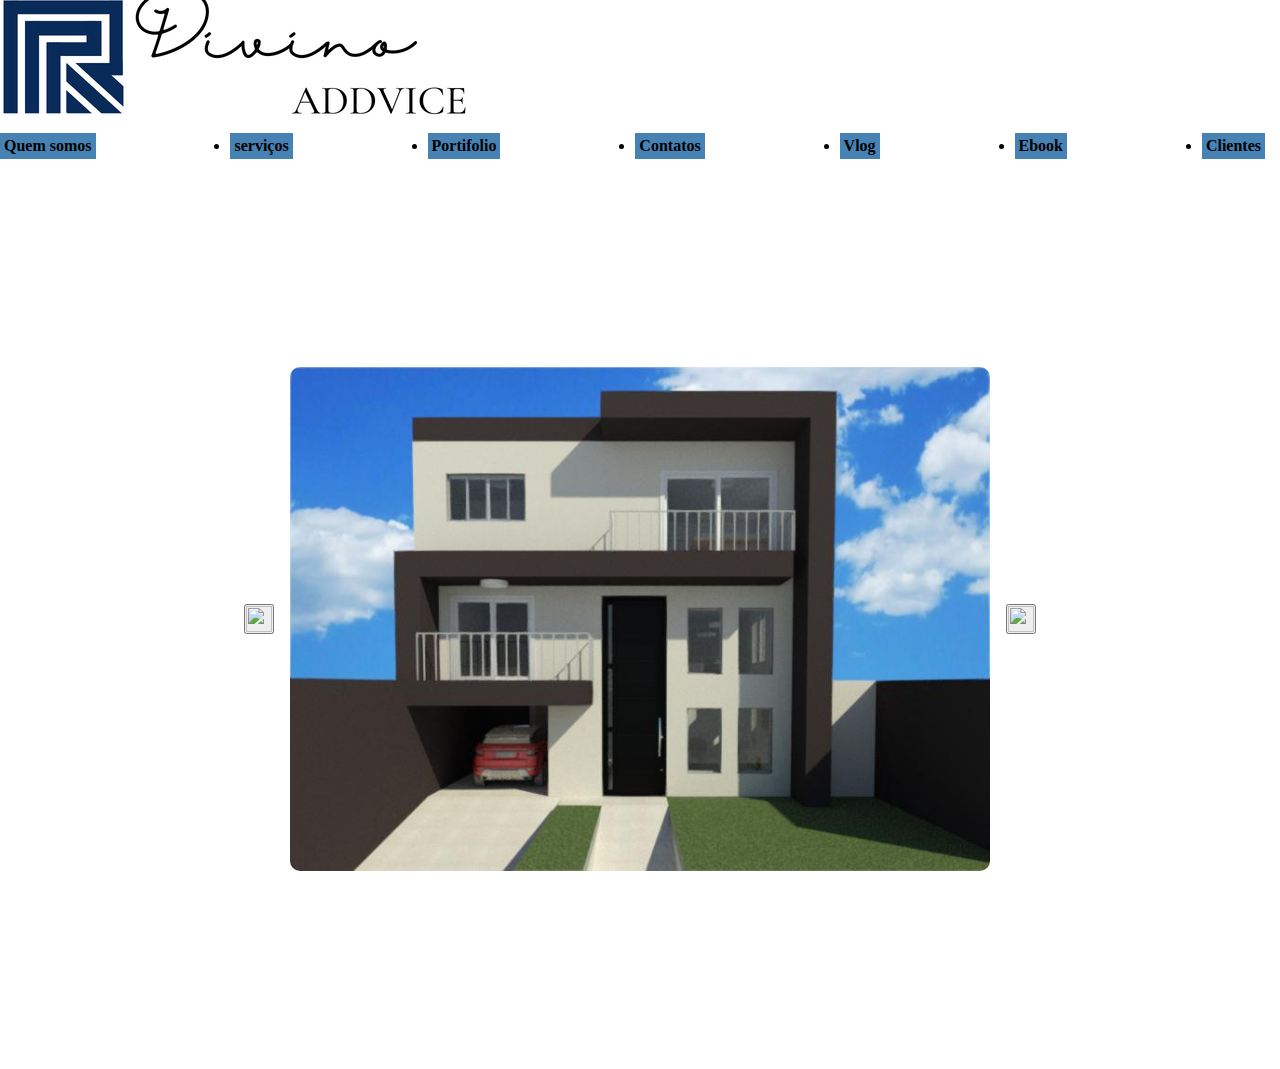
==== index.html @ 33551374 "Começando a fazer o slider na primeira tela do site" ====
<!DOCTYPE html>
<html lang="en">
<head>
    <meta charset="UTF-8">
    <meta name="viewport" content="width=, initial-scale=1.0">
    <title>Document</title>
</head>
<body>
    <header class="HEAD">
        <img src="SITE - DIVINO ADDVICE.png" alt="">
    

     
    </header>
    <div class="Back" >
        <ul class="menu">
            <li><strong>Quem somos</strong></li>
            <li><strong>serviços</strong></li>
            <li><strong>Portifolio</strong></li>
            <li><strong>Contatos</strong></li>
            <li><strong>Vlog</strong></li>
            <li><strong>Ebook</strong></li>
            <li><strong>Clientes</strong></li>
        </ul>
       <style>
        .back{
            background-color: aqua;
           
        }
        .HEAD{
            display: flex;
        }
      ul {
            display: flex;
        }
        
        .menu li {
            margin-bottom: 10px; /* Ajuste o valor para definir o espaço desejado */
            margin-right: auto;
            box-shadow: 0px 0px 25px(13, 13, 144);
            background-color: steelblue;
            padding: 4px;

        }
        .menu li:last-child {
            margin-right: 15px; /* Remove a margem do último item para evitar espaçamento extra */
        }
       </style>
    </div>
   <section>
    <div class="Container-slider">
        <button id="prev-button"><img class="img-button" src="https://cdn2.iconfinder.com/data/icons/general-ui-outlined/16/left-256.png" alt=""></button> 
        
        <div class="container-imagens">
            
            <img src="IMG1.jpeg" alt="" class="slider on">
            <img src="IMG2.jpeg" alt="" class="slider">
            <img src="" alt="" class="slider">
            <img src="" alt="" class="slider">
            
        </div>
        <button id="next-button"><img class="img-button" src="https://cdn2.iconfinder.com/data/icons/general-ui-outlined/16/right-256.png" alt=""></button>
    </div>
   </section>
    <style>
        *{
            margin: 0;
            padding: 0;
            box-sizing: border-box;
        }
        .Container-slider{
            display: flex;
            width: 100%;
            min-height: 100vh;
            align-items: center;
            justify-content: center;
            gap: 1rem;

        }
        .container-imagens{
            position: relative;
            display: flex;
            align-items: center;
            justify-content: center;
            width: 700px;
        }
        .slider{
            opacity: 0;
            transition: opacity .2s;
            position: absolute;
            width: 100%;
            border-radius: 10px;
          
        }
        .on{
            opacity: 1;
        }
        .img-button{
            width: 30px;
            height: 30px;
            border: none;
            background: transparent;
        }
        #prev-button, #next-button{
            width: 30px;
            height: 30px;
        }
        #prev-button img, #next-button img{
        width: 100%;
        height: 100%;
        }

    </style>

</body>
</html>
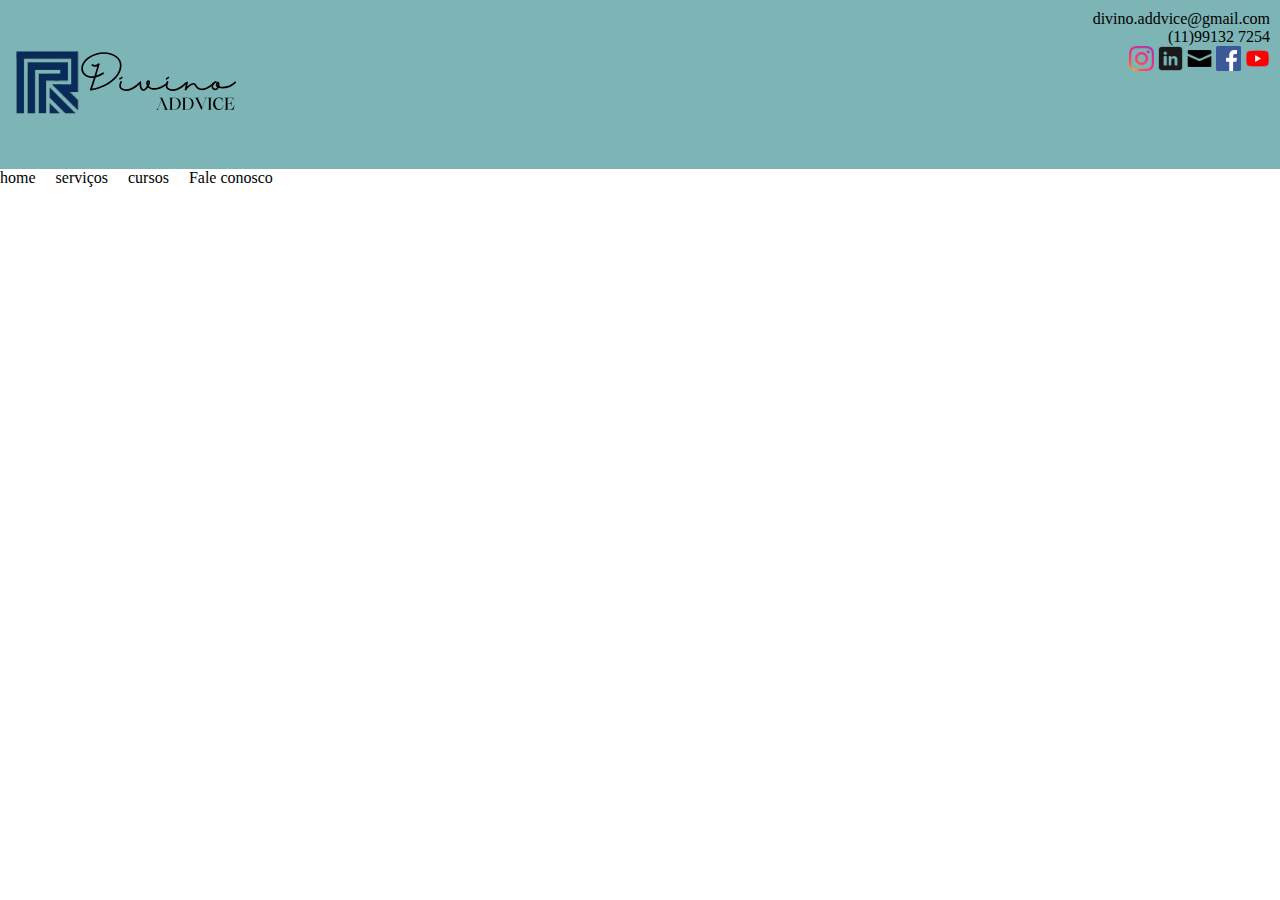
==== commit 19878006: "começando o menu principal" ====
--- a/index.html
+++ b/index.html
@@ -2,115 +2,92 @@
 <html lang="en">
 <head>
     <meta charset="UTF-8">
-    <meta name="viewport" content="width=, initial-scale=1.0">
-    <title>Document</title>
+    <meta name="viewport" content="width=device-width, initial-scale=1.0">
+    <title>Divino advicce</title>
+   
+    <style>
+        body {
+            margin: 0; /* Removendo margens padrão do body */
+        }
+
+        header {
+            display: flex;
+            justify-content: space-between;
+            padding: 10px;
+            background-color: #7db4b5; /* Corrigindo para a nova cor de fundo */
+        }
+
+        .logo {
+            flex-shrink: 0; /* Evita que o logo seja comprimido */
+            background-color: #7db4b5;
+        
+        }
+        .logo img{
+            height: 145px;
+            width: 250px;
+        }
+        
+
+        .meiosdecontato {
+            list-style-type: none;
+            margin: 0;
+            padding: 0;
+            text-align: right;
+        }
+
+        .icone img {
+            height: 25px;
+            width: 25px;
+        }
+      
+       
+        .menu {
+            display: flex;
+            list-style-type: none;
+            margin: 0;
+          
+            text-align: right;
+            
+        }
+
+        .menu li {
+            margin-right: 20px; /* Ajuste a margem conforme necessário */
+          
+        }
+    </style>
 </head>
 <body>
-    <header class="HEAD">
-        <img src="SITE - DIVINO ADDVICE.png" alt="">
+   <header>
     
+        <div class="logo">
+            <img src="Destaquem do Instagram .svg" alt="logo da empresa">
+        </div>
+        <ul class="meiosdecontato">
+            <li>divino.addvice@gmail.com</li>
+            <li>(11)99132 7254</li>
+            <div class="icone">
+                <img src="icone_insta.png" alt="ícone do Instagram">
+                <img src="icone_linkdin.png" alt="ícone do LinkedIn">
+                <img src="icone_email.png" alt="ícone do YouTube">
+                <img src="icone_face.png" alt="ícone do Facebook">
+                <img src="icone_youtube.png" alt="ícone do E-mail">
+            </div>
+        </ul>
+       
+   </header>
 
-     
-    </header>
-    <div class="Back" >
-        <ul class="menu">
-            <li><strong>Quem somos</strong></li>
-            <li><strong>serviços</strong></li>
-            <li><strong>Portifolio</strong></li>
-            <li><strong>Contatos</strong></li>
-            <li><strong>Vlog</strong></li>
-            <li><strong>Ebook</strong></li>
-            <li><strong>Clientes</strong></li>
-        </ul>
-       <style>
-        .back{
-            background-color: aqua;
-           
-        }
-        .HEAD{
-            display: flex;
-        }
-      ul {
-            display: flex;
-        }
-        
-        .menu li {
-            margin-bottom: 10px; /* Ajuste o valor para definir o espaço desejado */
-            margin-right: auto;
-            box-shadow: 0px 0px 25px(13, 13, 144);
-            background-color: steelblue;
-            padding: 4px;
+   <div class="menu">
 
-        }
-        .menu li:last-child {
-            margin-right: 15px; /* Remove a margem do último item para evitar espaçamento extra */
-        }
-       </style>
-    </div>
-   <section>
-    <div class="Container-slider">
-        <button id="prev-button"><img class="img-button" src="https://cdn2.iconfinder.com/data/icons/general-ui-outlined/16/left-256.png" alt=""></button> 
-        
-        <div class="container-imagens">
-            
-            <img src="IMG1.jpeg" alt="" class="slider on">
-            <img src="IMG2.jpeg" alt="" class="slider">
-            <img src="" alt="" class="slider">
-            <img src="" alt="" class="slider">
-            
-        </div>
-        <button id="next-button"><img class="img-button" src="https://cdn2.iconfinder.com/data/icons/general-ui-outlined/16/right-256.png" alt=""></button>
-    </div>
-   </section>
-    <style>
-        *{
-            margin: 0;
-            padding: 0;
-            box-sizing: border-box;
-        }
-        .Container-slider{
-            display: flex;
-            width: 100%;
-            min-height: 100vh;
-            align-items: center;
-            justify-content: center;
-            gap: 1rem;
+    <li>home</li>
+    <li>serviços</li>
+    <li>cursos</li>
+    <li>Fale conosco</li>
 
-        }
-        .container-imagens{
-            position: relative;
-            display: flex;
-            align-items: center;
-            justify-content: center;
-            width: 700px;
-        }
-        .slider{
-            opacity: 0;
-            transition: opacity .2s;
-            position: absolute;
-            width: 100%;
-            border-radius: 10px;
-          
-        }
-        .on{
-            opacity: 1;
-        }
-        .img-button{
-            width: 30px;
-            height: 30px;
-            border: none;
-            background: transparent;
-        }
-        #prev-button, #next-button{
-            width: 30px;
-            height: 30px;
-        }
-        #prev-button img, #next-button img{
-        width: 100%;
-        height: 100%;
-        }
 
-    </style>
+<p>
 
+</p>
+
+   </div>
 </body>
-</html>+</html>
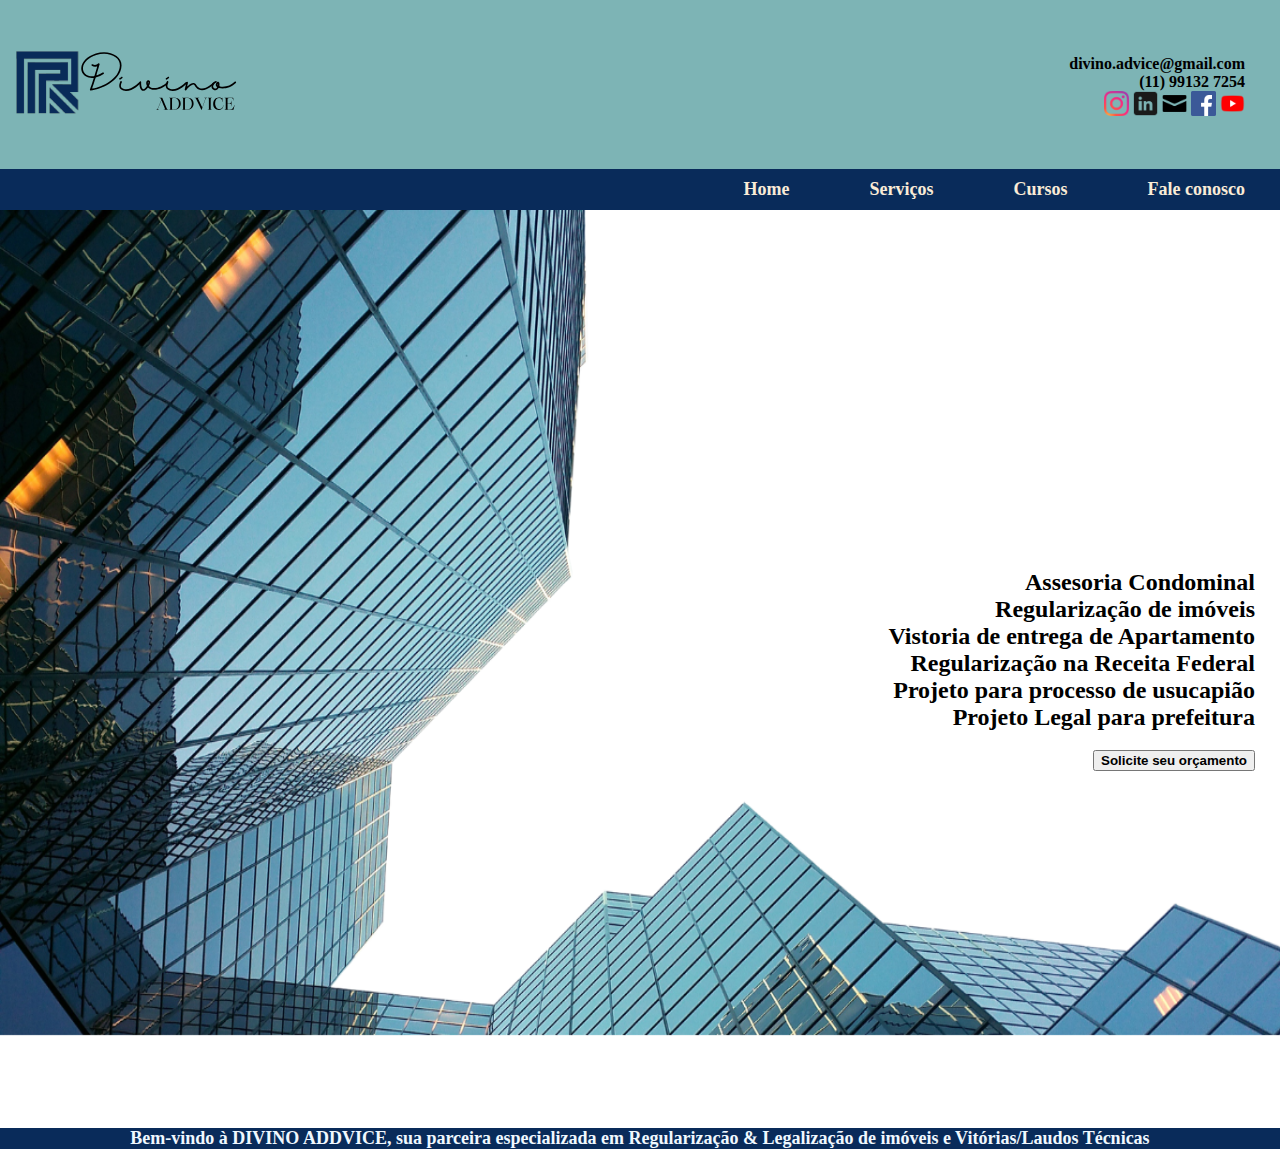
==== commit 250b12d7: "Começando os valores" ====
--- a/index.html
+++ b/index.html
@@ -1,6 +1,6 @@
 <!DOCTYPE html>
 <html lang="en">
-<head>
+
     <meta charset="UTF-8">
     <meta name="viewport" content="width=device-width, initial-scale=1.0">
     <title>Divino advicce</title>
@@ -18,76 +18,120 @@
         }
 
         .logo {
-            flex-shrink: 0; /* Evita que o logo seja comprimido */
+      /* Evita que o logo seja comprimido */
             background-color: #7db4b5;
-        
         }
         .logo img{
             height: 145px;
             width: 250px;
         }
-        
 
         .meiosdecontato {
             list-style-type: none;
             margin: 0;
             padding: 0;
             text-align: right;
+            margin-left: 10px;
+            margin-right: 25px;
+            margin-top: 45px;
         }
 
         .icone img {
             height: 25px;
             width: 25px;
         }
-      
-       
+
         .menu {
-            display: flex;
+            background-color: #092b5a;
+            width: 100%;
             list-style-type: none;
             margin: 0;
-          
+            padding: 0;
+            display: flex;
+            justify-content: right; /* Centraliza os itens horizontalmente */
+        }
+
+
+        .menu li {
+            margin-right: 35px;
+            margin-left: 45px; /* Ajuste a margem conforme necessário */
+            margin-top: 10px;
+            font-size: large;
+            color: antiquewhite;
+            margin-bottom: 10px;
+           
+        }
+        .central {
+            position: relative;
+            background-image: url("imagem_de_fundo.png");
+            background-size: cover;
+            background-repeat: no-repeat;
+            height: 300px; /* Ajuste a altura conforme necessário */
+            display: flex;
+            align-items: center;
+            justify-content: right;
+            color: #092b5a;
             text-align: right;
+            height: 100vh; /* Altura da tela inteira */
+            background-size: 100% 100%;
+            
             
         }
 
-        .menu li {
-            margin-right: 20px; /* Ajuste a margem conforme necessário */
-          
+        .texto-sobre-imagem {
+            margin-right: 25px;
+            color: black;
+            z-index: 1; /* Para garantir que o texto fique acima da imagem de fundo */
+            
+        }
+        .valores{
+            background-color: #092b5a;
+            color: aliceblue;
+            text-align: center;
+            font-size: large;
         }
     </style>
 </head>
+
 <body>
-   <header>
-    
-        <div class="logo">
-            <img src="Destaquem do Instagram .svg" alt="logo da empresa">
-        </div>
-        <ul class="meiosdecontato">
-            <li>divino.addvice@gmail.com</li>
-            <li>(11)99132 7254</li>
-            <div class="icone">
-                <img src="icone_insta.png" alt="ícone do Instagram">
-                <img src="icone_linkdin.png" alt="ícone do LinkedIn">
-                <img src="icone_email.png" alt="ícone do YouTube">
-                <img src="icone_face.png" alt="ícone do Facebook">
-                <img src="icone_youtube.png" alt="ícone do E-mail">
+    <section>
+        <header>
+            <div class="logo">
+                <img src="Destaquem do Instagram .svg" alt="logo da empresa">
             </div>
-        </ul>
-       
-   </header>
 
-   <div class="menu">
+            <ul class="meiosdecontato">
+                <li><strong>divino.advice@gmail.com</strong></li>
+                <li><strong>(11) 99132 7254</strong></li>
+                <div class="icone">
+                    <img src="icone_insta.png" alt="ícone do Instagram">
+                    <img src="icone_linkdin.png" alt="ícone do LinkedIn">
+                    <img src="icone_email.png" alt="ícone do YouTube">
+                    <img src="icone_face.png" alt="ícone do Facebook">
+                    <img src="icone_youtube.png" alt="ícone do E-mail">
+                </div>
+            </ul>
+        </header>
 
-    <li>home</li>
-    <li>serviços</li>
-    <li>cursos</li>
-    <li>Fale conosco</li>
+        <section class="classe-menu">
+            <div class="menu">
+               
+                    <li><strong>Home </strong></li>
+                    <li><strong>Serviços </strong></li>
+                    <li><strong>Cursos </strong></li>
+                    <li><strong>Fale conosco</strong></li>
+           
+            </div>
+            <div class="central">
+                <div class="texto-sobre-imagem">
+                    <h2>Assesoria Condominal <br> Regularização de imóveis <br> Vistoria de entrega de Apartamento <br> Regularização na Receita Federal <br> Projeto para processo de usucapião <br> Projeto Legal para prefeitura</h2>
+                   <button class="Botão"><strong>Solicite seu orçamento</strong></button>
+                </div>
+</section>
+<section class="valores">
+<p><strong>Bem-vindo à DIVINO ADDVICE, sua parceira especializada em Regularização  & Legalização de imóveis e Vitórias/Laudos Técnicas</strong></p>
 
-
-<p>
-
-</p>
-
-   </div>
+</section>
+</head>
 </body>
 </html>
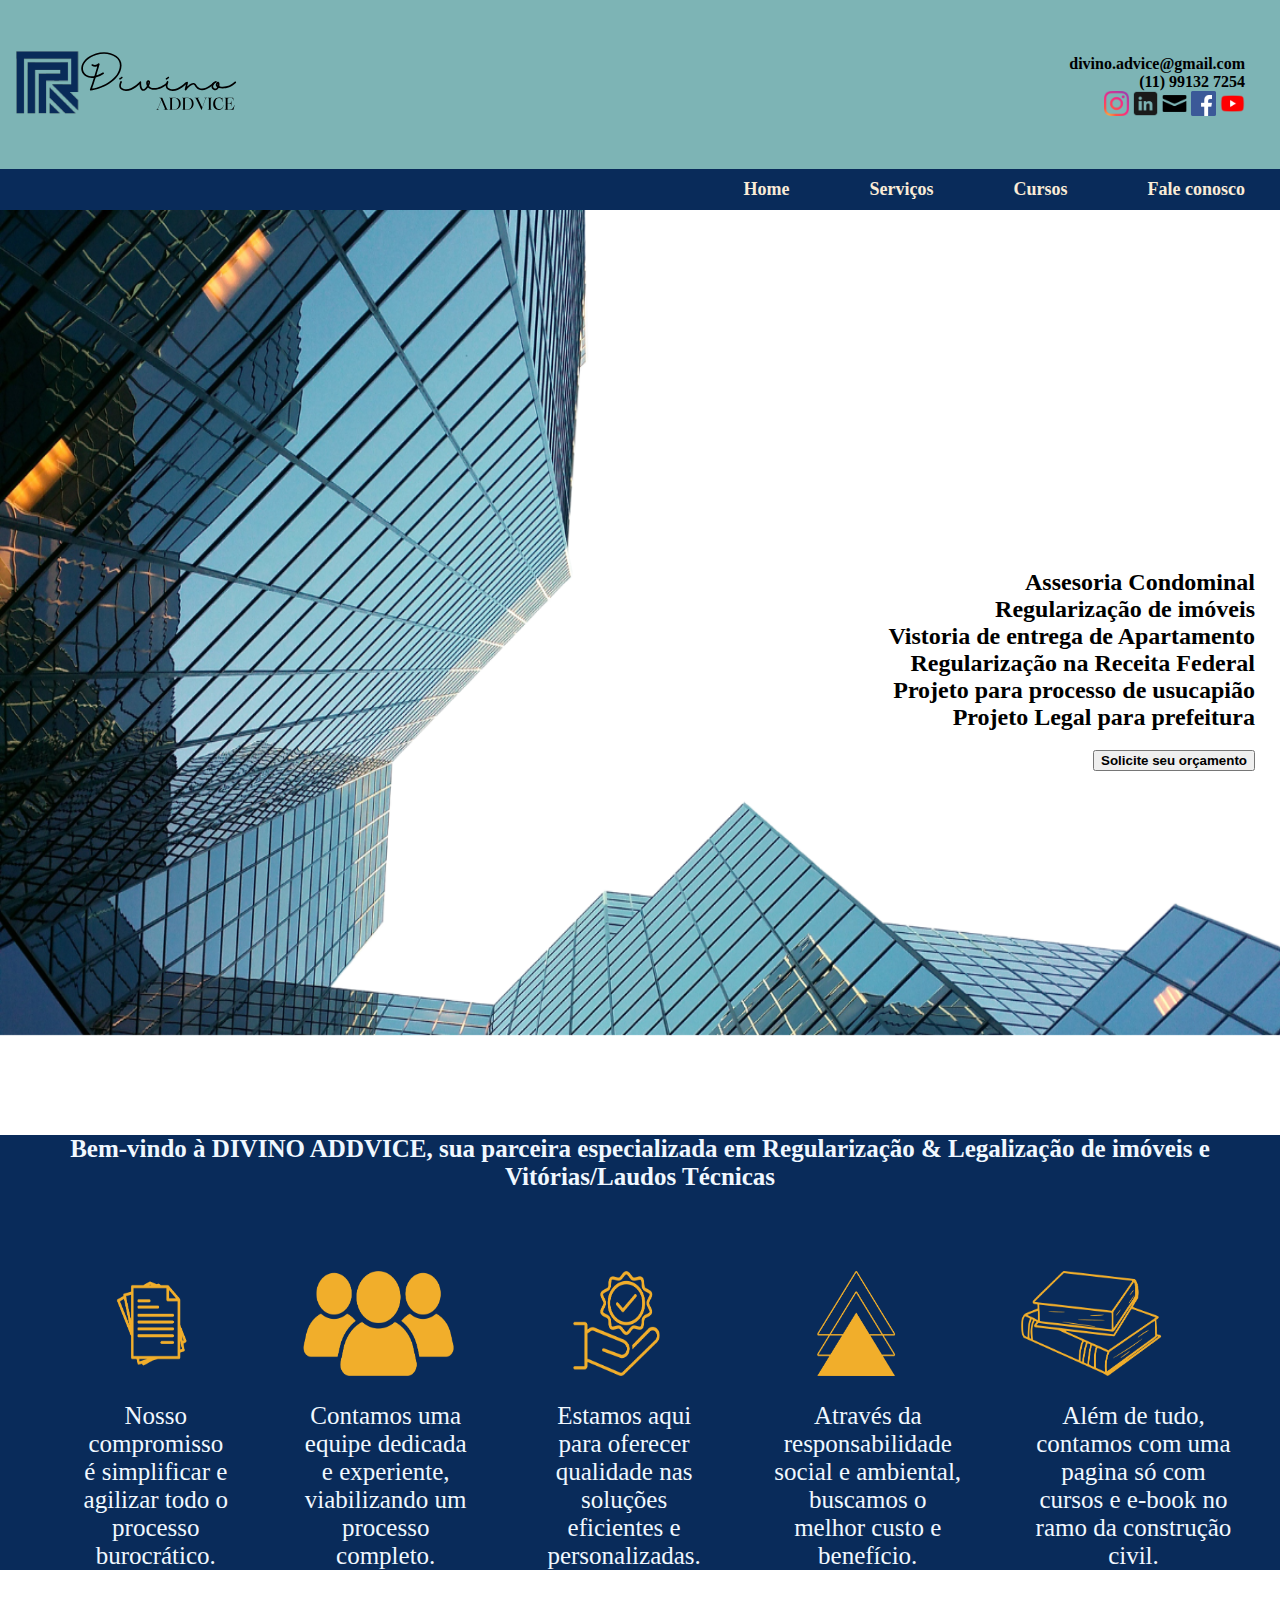
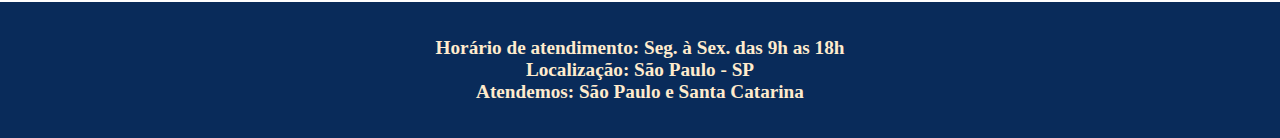
==== commit 2f5eb3d4: "finalizando a primeira pagina" ====
--- a/index.html
+++ b/index.html
@@ -74,7 +74,10 @@
             text-align: right;
             height: 100vh; /* Altura da tela inteira */
             background-size: 100% 100%;
-            
+            clip: rect(10px, 90px, 40px, 10px); /* top, right, bottom, left */
+
+          
+           
             
         }
 
@@ -89,6 +92,9 @@
             color: aliceblue;
             text-align: center;
             font-size: large;
+        }
+        .classe-menu{
+            background-color: #092b5a;
         }
     </style>
 </head>
@@ -129,9 +135,76 @@
                 </div>
 </section>
 <section class="valores">
-<p><strong>Bem-vindo à DIVINO ADDVICE, sua parceira especializada em Regularização  & Legalização de imóveis e Vitórias/Laudos Técnicas</strong></p>
-
+<p class="p"><strong>Bem-vindo à DIVINO ADDVICE, sua parceira especializada em Regularização  & Legalização de imóveis e Vitórias/Laudos Técnicas</strong></p>
+
+<ul class="menu_2">
+    <li><img src="Imagem_lirvors2.png" alt="imagem de livros">
+          <ul>Nosso compromisso é simplificar e agilizar todo o processo burocrático.</ul>
+    </li>
+    <li><img src="icone_pessoas.png" alt="imagem de livros">
+        <ul>Contamos uma equipe dedicada e experiente, viabilizando um processo completo.</ul>
+    </li>
+    <li><img src="icone_mao.png" alt="imagem de livros">
+        <ul>Estamos aqui para oferecer qualidade nas  soluções eficientes e personalizadas.</ul>
+
+    </li>
+    <li><img src="icone_tri.png" alt="imagem de livros">
+        <ul>Através da responsabilidade social e ambiental, buscamos o melhor custo e benefício.</ul>
+
+    </li>
+    <li><img src="icone_livros2.png" alt="imagem de livros">
+        <ul>Além de tudo, contamos com uma pagina só com cursos e e-book no ramo da construção civil.</ul>
+
+    </li>
+</ul>
 </section>
+    <style>
+        .menu_2{
+            display: flex;
+            list-style-type: none;
+            align-items: center;
+            font-size: 25px;
+            text-align: center;
+            margin-right: 15px;
+        }
+        .menu_2 img{
+            width: 150px;
+            height: 75px;
+            background-color: #092b5a;
+            padding: 20px;
+            transform: scale(1.4); /* Ajuste o valor conforme necessário para aumentar ou diminuir */
+
+            margin-bottom: 15px ;
+        }
+        .menu_2 ul{
+            margin-right: 25px;
+        }
+        .p{
+        font-size: 25px;
+       margin-bottom: 75px;
+       margin-top: 25px;
+        }
+        footer{
+            background-color: #092b5a;
+            text-align: center;
+            margin-top: 25px;
+            margin-bottom: 28px;
+            font-size: larger;
+            margin-bottom: 0;
+            color: blanchedalmond;
+            margin-top: 2rem;
+            padding: 1rem;
+        }
+    </style>
+
+
+<footer>
+<p><strong>Horário de atendimento: Seg. à Sex. das 9h as 18h <br>
+    Localização: São Paulo - SP <br>
+    Atendemos: São Paulo e Santa Catarina</strong></p>
+
+</footer>
+
 </head>
 </body>
 </html>
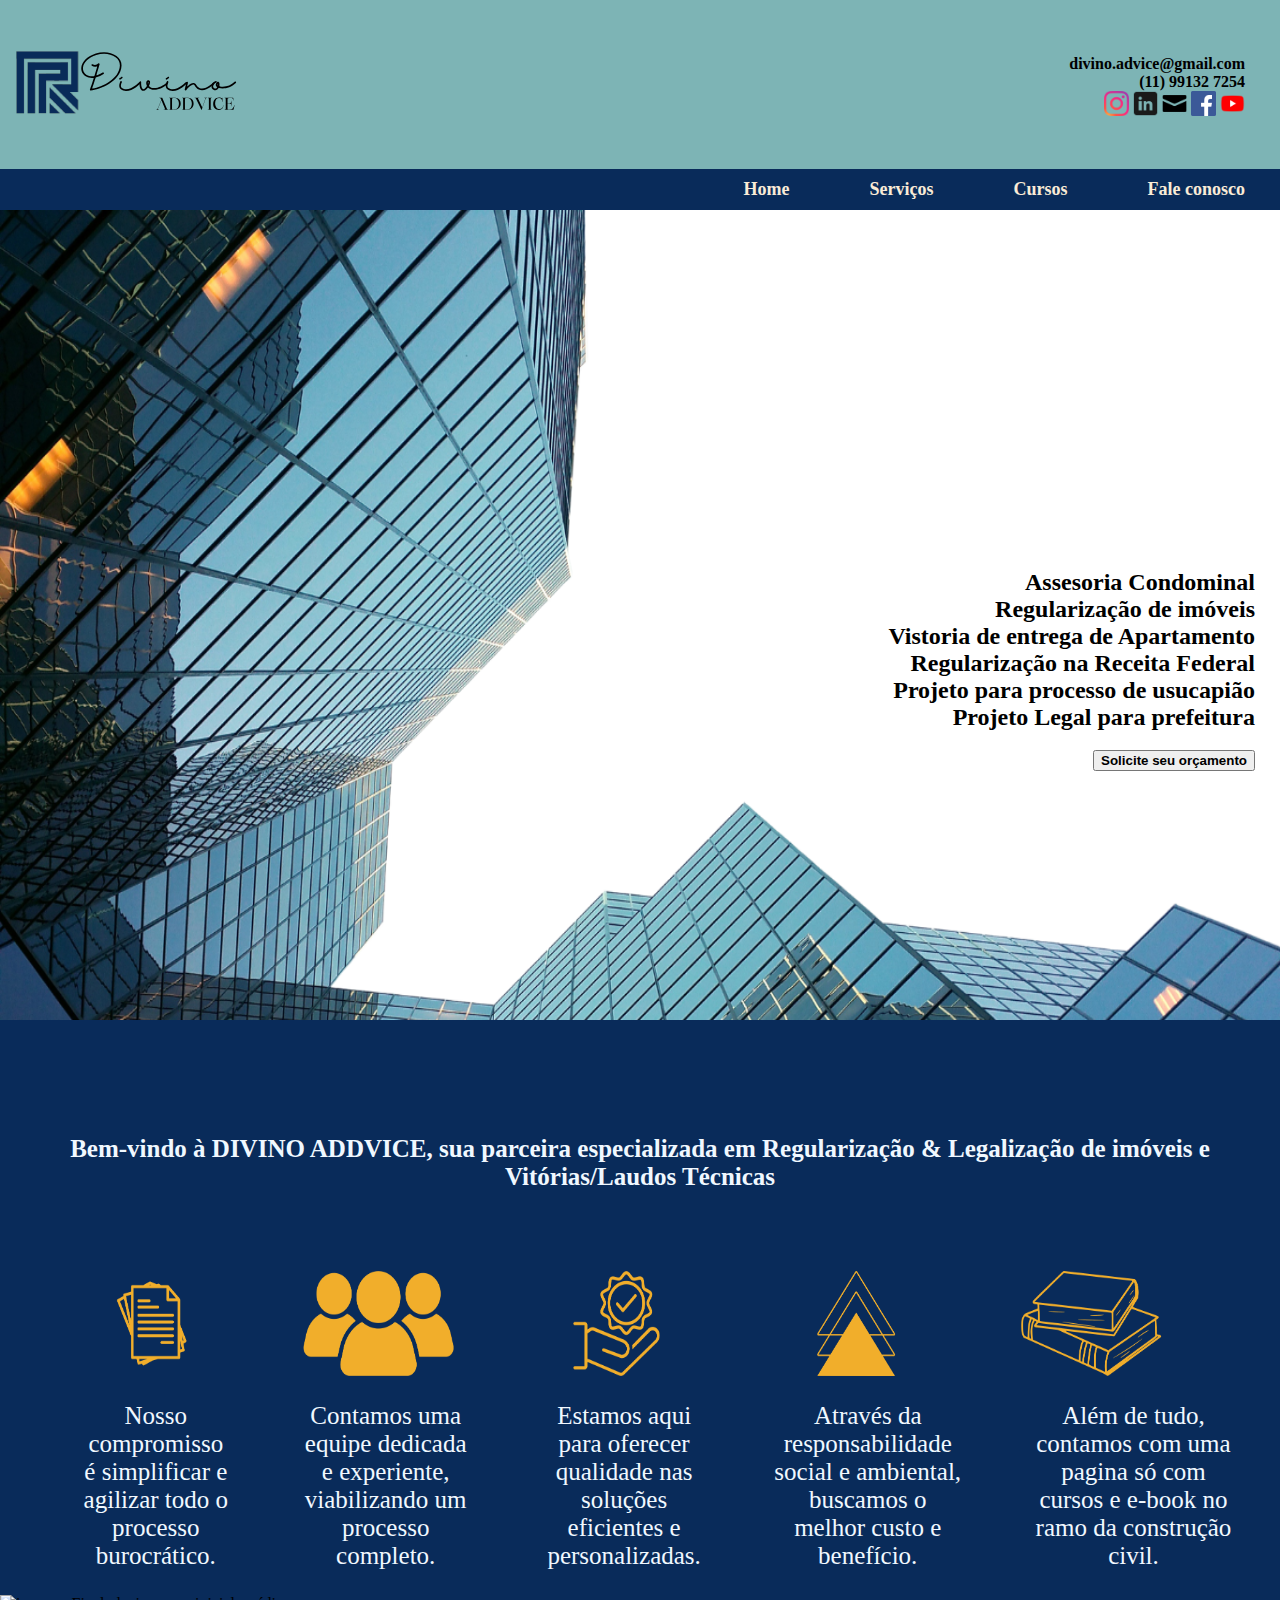
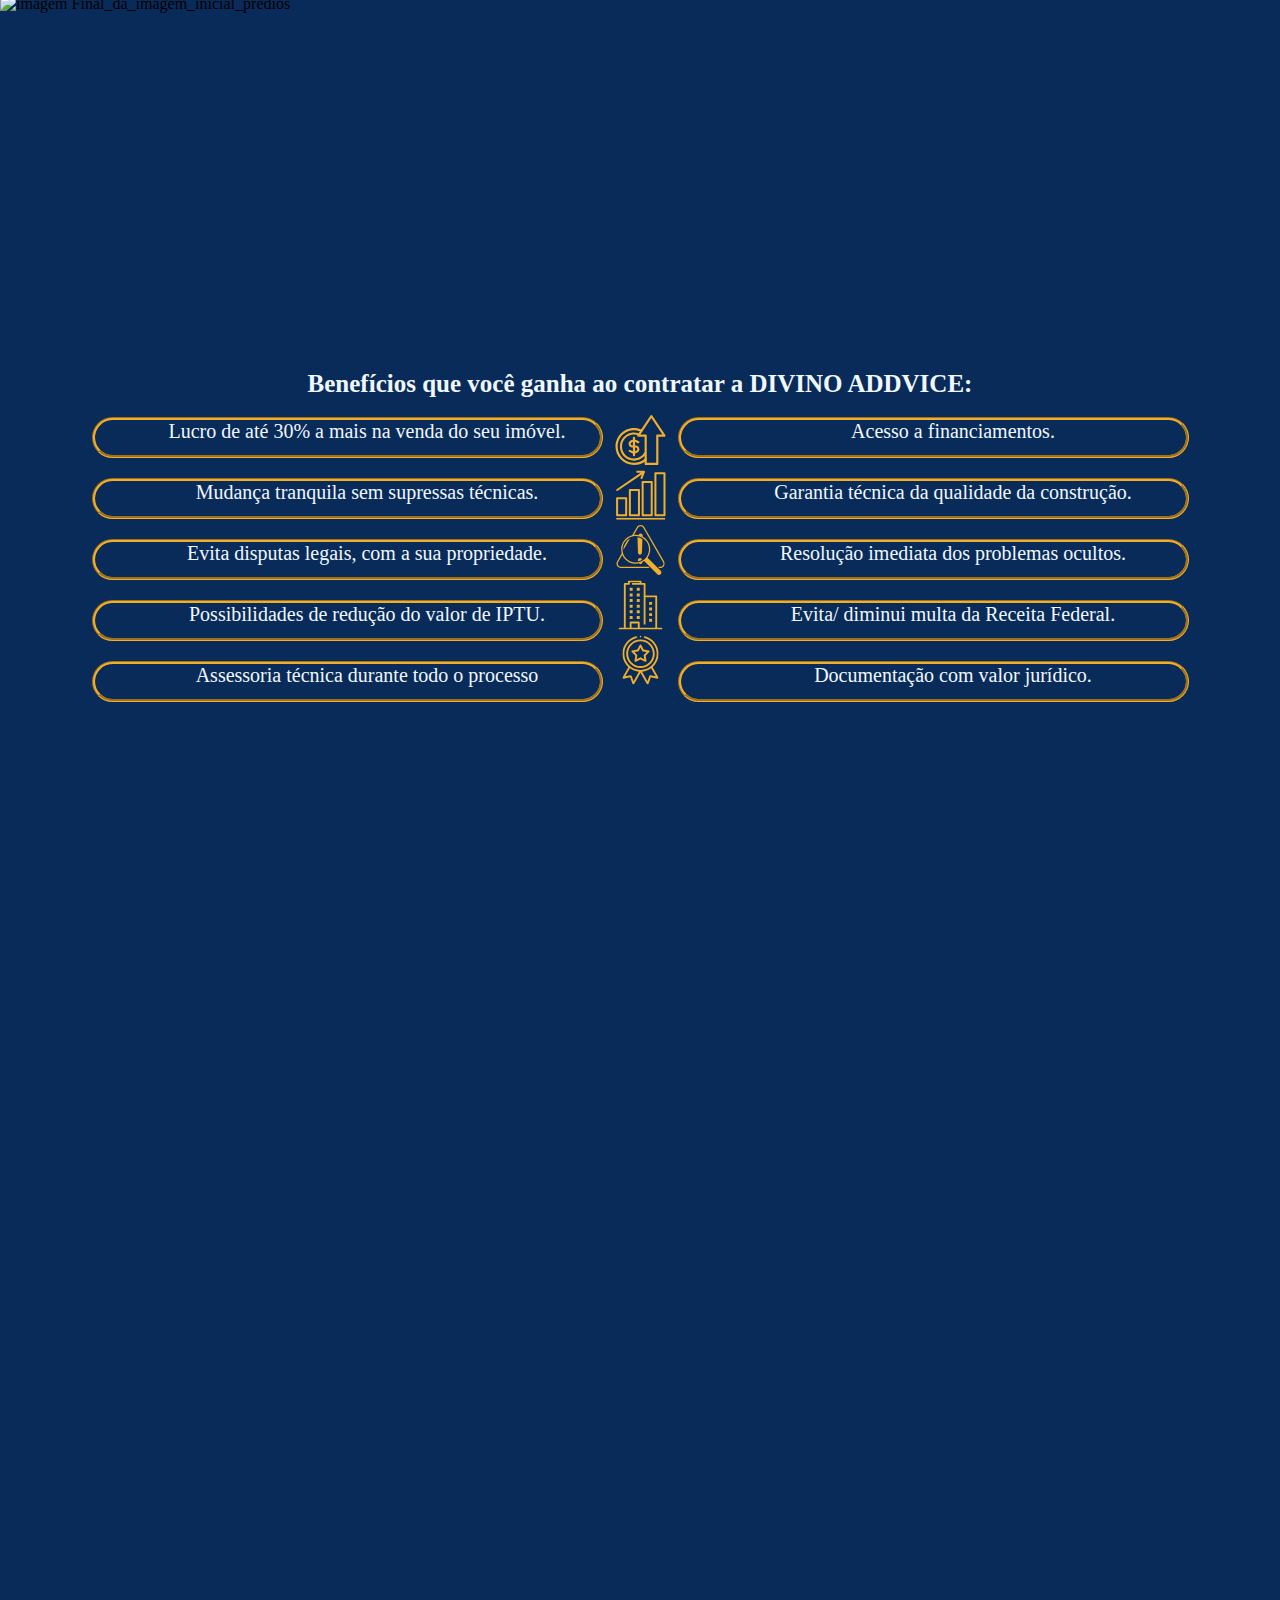
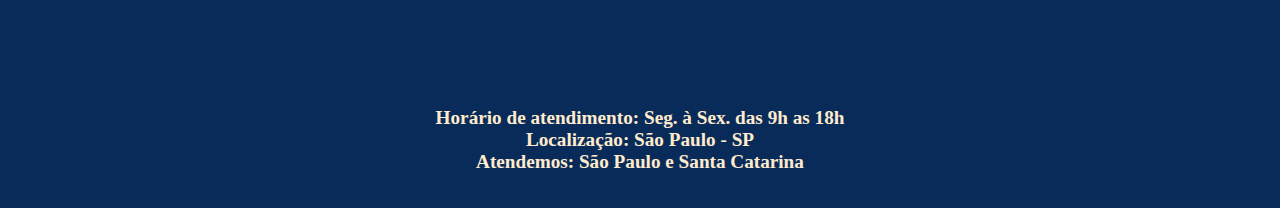
==== commit cc536444: "Finalizando a primeira pagina" ====
--- a/index.html
+++ b/index.html
@@ -8,7 +8,9 @@
     <style>
         body {
             margin: 0; /* Removendo margens padrão do body */
-        }
+            background-color: #092b5a;
+        }
+
 
         header {
             display: flex;
@@ -74,7 +76,10 @@
             text-align: right;
             height: 100vh; /* Altura da tela inteira */
             background-size: 100% 100%;
-            clip: rect(10px, 90px, 40px, 10px); /* top, right, bottom, left */
+             clip-path: polygon(0 0, 100% 0, 100% 90%, 0% 90%);
+            width: 100%;
+            
+            
 
           
            
@@ -195,8 +200,131 @@
             margin-top: 2rem;
             padding: 1rem;
         }
+        h1{
+            text-align: center;
+            font-size: 25px;
+            color: aliceblue;
+            margin-top: 75px;
+        }
+        .lista_de_servicos{
+            column-count: 3;
+            column-gap: 5px;
+            text-align: center;
+            column-width: 5px; /* Largura de cada coluna, ajuste conforme necessário */
+             column-gap:10px;
+             border-radius: 50px;
+             color: aliceblue;
+             border-width: 2px 5px 2px 2px;
+             font-size: 20px;
+            
+             list-style: none;
+             display: flex;
+             gap: 0px;
+             text-align: center;
+             
+         
+            
+        }
+        .lista_de_servicos {
+    column-count: 3;
+    column-gap: 5px;
+    text-align: center;
+    column-width: 5px;
+    column-gap: 10px;
+    border-radius: 50px;
+    color: aliceblue;
+    border-width: 2px 5px 2px 2px;
+    font-size: 20px;
+    list-style: none;
+    display: flex;
+    gap: 0px;
+    text-align: center;  
+    justify-content: center; /* Centraliza as divs horizontalmente */
+}
+
+.lista_de_servicos ul {
+    border-style: groove;
+    border-color:  #F1AE2B;
+    border-radius: 70px;
+    height: 35px;
+    width: 465px;
+    text-align: center;
+    margin-top: 2px;
+    padding: auto;
+    
+   
+}
+
+.lista_de_servicos img {
+    width: 75px;
+    height: 50px;
+}
+
+.imagem_final {
+    width: 100%;
+    display: block;
+    height: 300px;
+}
+.apresentacao{
+    background-image: url("Minha\ Imagem.svg");
+    position: relative;
+            
+            background-size: cover;
+            background-repeat: no-repeat;
+            height: 300px; /* Ajuste a altura conforme necessário */
+            display: flex;
+            align-items: center;
+            justify-content: right;
+            color: #092b5a;
+            text-align: right;
+            height: 100vh; /* Altura da tela inteira */
+            background-size: 100% 100%;
+             clip-path: polygon(0 0, 100% 0, 100% 90%, 0% 90%);
+            width: 100%;
+            
+}
+
+  
+        
     </style>
 
+  <section>  <img class="imagem_final" src="Final_da_imagem_inicial_prédios.svg" alt="imagem Final_da_imagem_inicial_prédios">
+  </section>
+    
+    <h1>Benefícios que você ganha ao contratar a DIVINO ADDVICE:</h1>
+
+
+    <section class="lista_de_servicos">
+
+              <div>
+                <ul>Lucro de até 30% a mais na venda do seu imóvel.</ul>
+                <ul>Mudança tranquila sem supressas técnicas.</ul>
+                <ul>Evita disputas legais, com a sua propriedade.</ul>
+                <ul>Possibilidades de redução do valor de IPTU.</ul>
+                <ul>Assessoria técnica durante todo o processo</ul>
+              </div>
+
+       <div>
+        <li><img src="Benefício_1.svg" alt=""></li>
+        <li><img src="Benefício_2.svg" alt=""></li>
+        <li><img src="Benefício_3.svg" alt=""></li>
+        <li><img src="Benefício_4.svg" alt=""></li>
+        <li><img src="Benefício_5.svg" alt=""></li>
+       
+       
+       </div>
+            <div>  
+                <ul>Acesso a financiamentos.</ul>
+                <ul>Garantia técnica da qualidade da construção.</ul>
+                <ul>Resolução imediata dos problemas ocultos.</ul>
+                <ul>Evita/ diminui multa da Receita Federal.</ul>
+                <ul>Documentação com valor jurídico.</ul>
+</div>
+</section>
+<br>
+<section class="apresentacao">
+
+</section>
 
 <footer>
 <p><strong>Horário de atendimento: Seg. à Sex. das 9h as 18h <br>
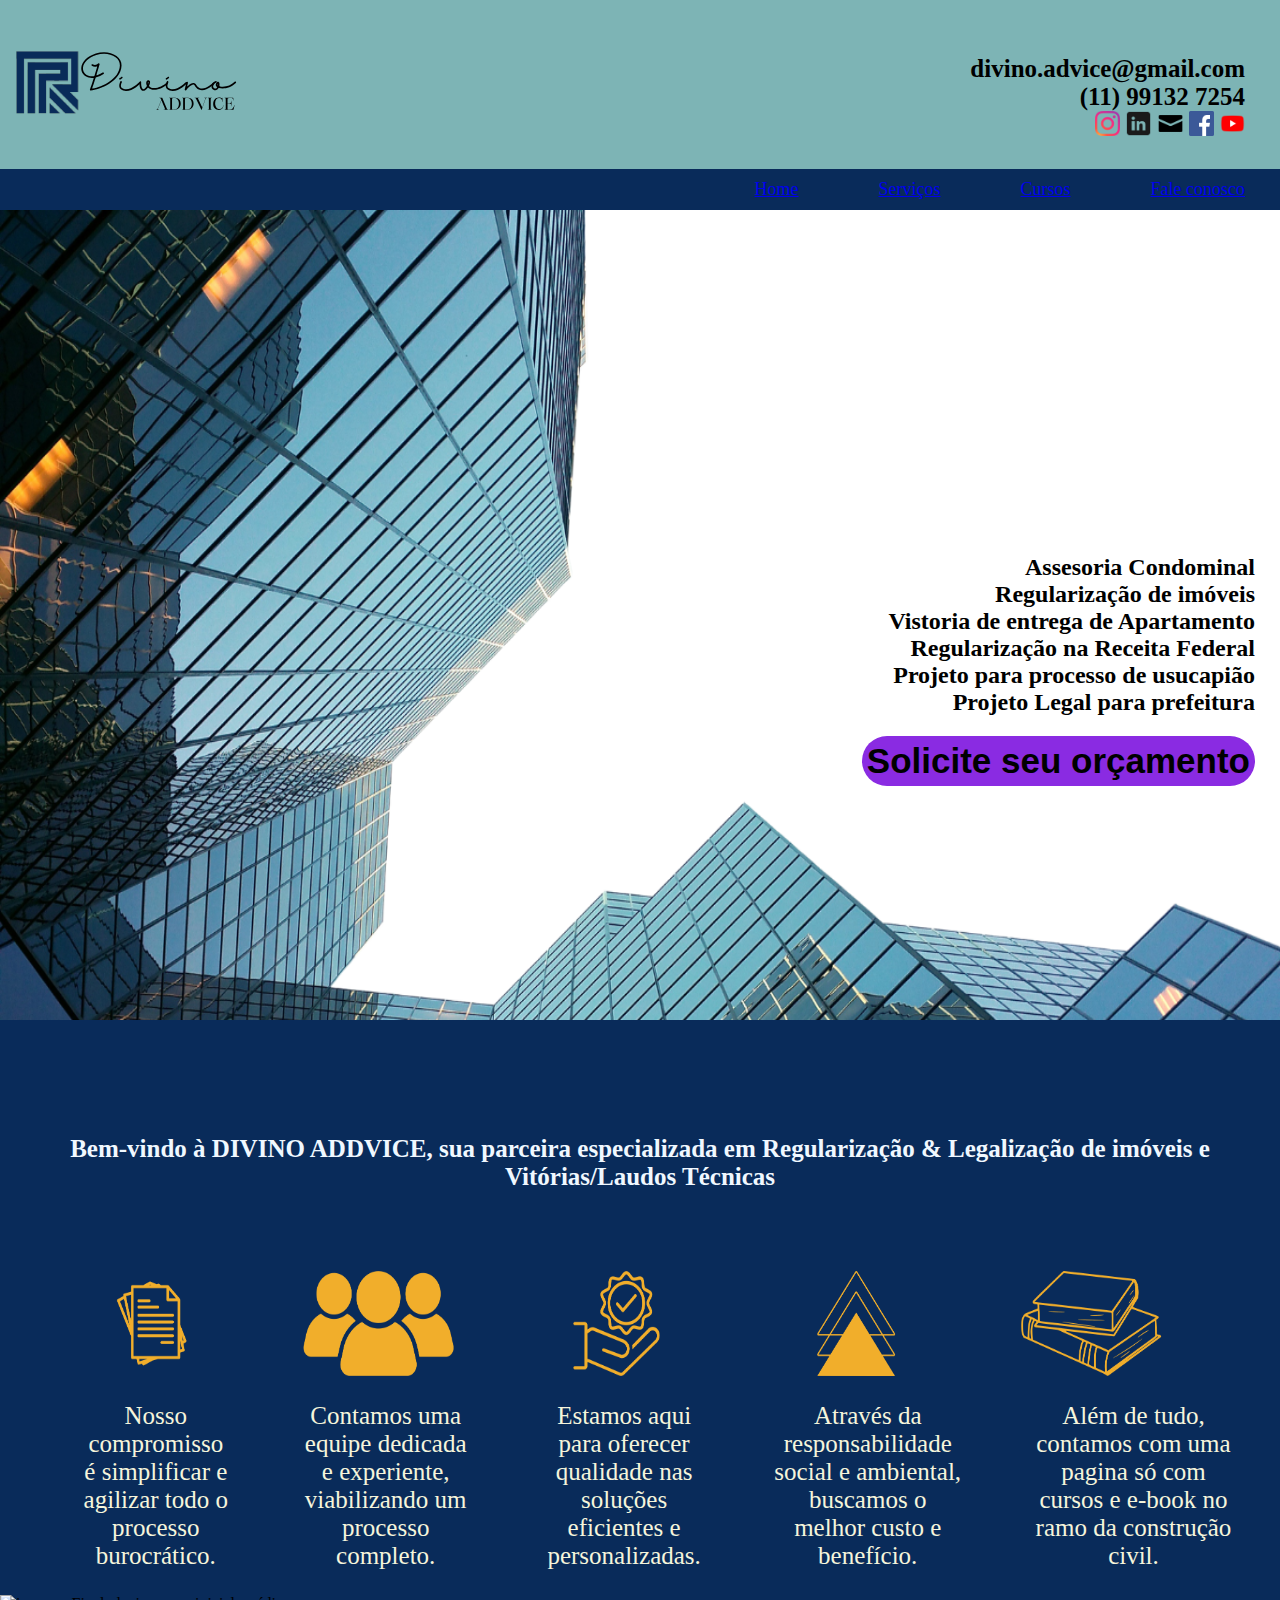
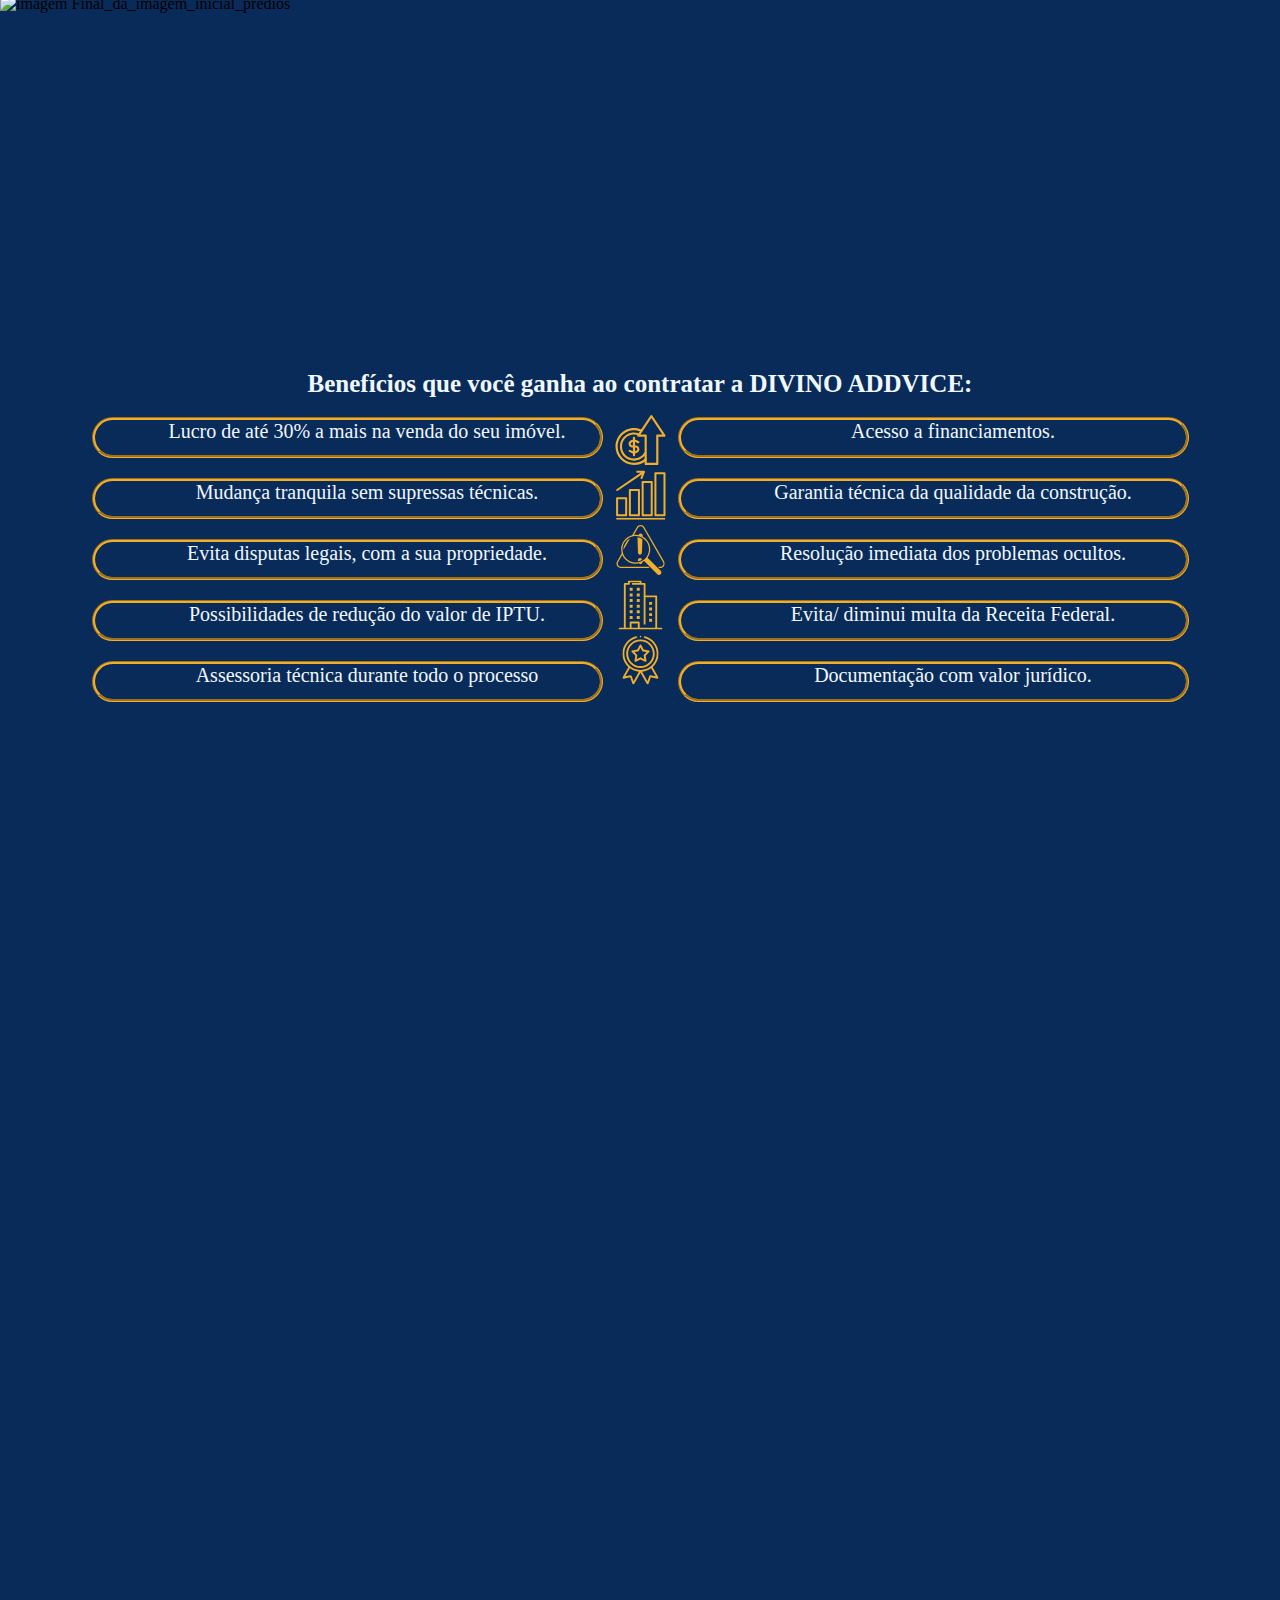
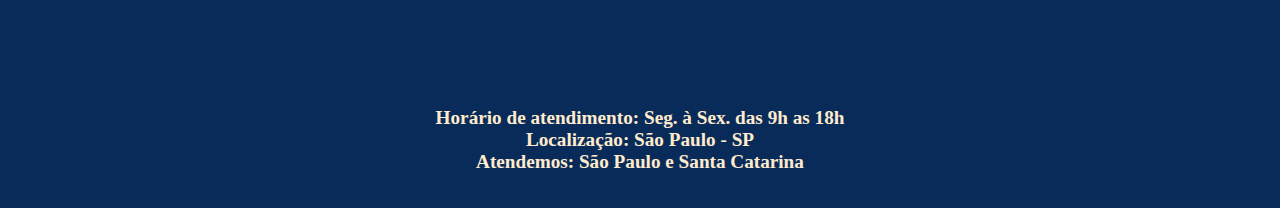
==== commit 6b3324cf: "começando paginas de servições" ====
--- a/index.html
+++ b/index.html
@@ -36,6 +36,7 @@
             margin-left: 10px;
             margin-right: 25px;
             margin-top: 45px;
+            font-size: 25px;
         }
 
         .icone img {
@@ -127,10 +128,10 @@
         <section class="classe-menu">
             <div class="menu">
                
-                    <li><strong>Home </strong></li>
-                    <li><strong>Serviços </strong></li>
-                    <li><strong>Cursos </strong></li>
-                    <li><strong>Fale conosco</strong></li>
+                <li><a href="index.html">Home</a></li>
+                <li><a href="Serviços.html">Serviços</a></li>
+                <li><a href="link-dos-seus-cursos">Cursos</a></li>
+                <li><a href="link-para-fale-conosco">Fale conosco</a></li>
            
             </div>
             <div class="central">
@@ -172,6 +173,14 @@
             text-align: center;
             margin-right: 15px;
         }
+        .Botão{
+            background-color: blueviolet;
+            font-size: 35px;
+            padding: 5px;
+            border: black 5px;
+            border-radius: 25px;
+
+        }
         .menu_2 img{
             width: 150px;
             height: 75px;
@@ -183,6 +192,7 @@
         }
         .menu_2 ul{
             margin-right: 25px;
+            color: beige;
         }
         .p{
         font-size: 25px;
@@ -216,7 +226,6 @@
              color: aliceblue;
              border-width: 2px 5px 2px 2px;
              font-size: 20px;
-            
              list-style: none;
              display: flex;
              gap: 0px;
@@ -226,20 +235,20 @@
             
         }
         .lista_de_servicos {
-    column-count: 3;
-    column-gap: 5px;
-    text-align: center;
-    column-width: 5px;
-    column-gap: 10px;
-    border-radius: 50px;
-    color: aliceblue;
-    border-width: 2px 5px 2px 2px;
-    font-size: 20px;
-    list-style: none;
-    display: flex;
-    gap: 0px;
-    text-align: center;  
-    justify-content: center; /* Centraliza as divs horizontalmente */
+            column-count: 3;
+            column-gap: 5px;
+            text-align: center;
+            column-width: 5px;
+            column-gap: 10px;
+            border-radius: 50px;
+            color: aliceblue;
+            border-width: 2px 5px 2px 2px;
+            font-size: 20px;
+            list-style: none;
+            display: flex;
+            gap: 0px;
+            text-align: center;  
+            justify-content: center; /* Centraliza as divs horizontalmente */
 }
 
 .lista_de_servicos ul {
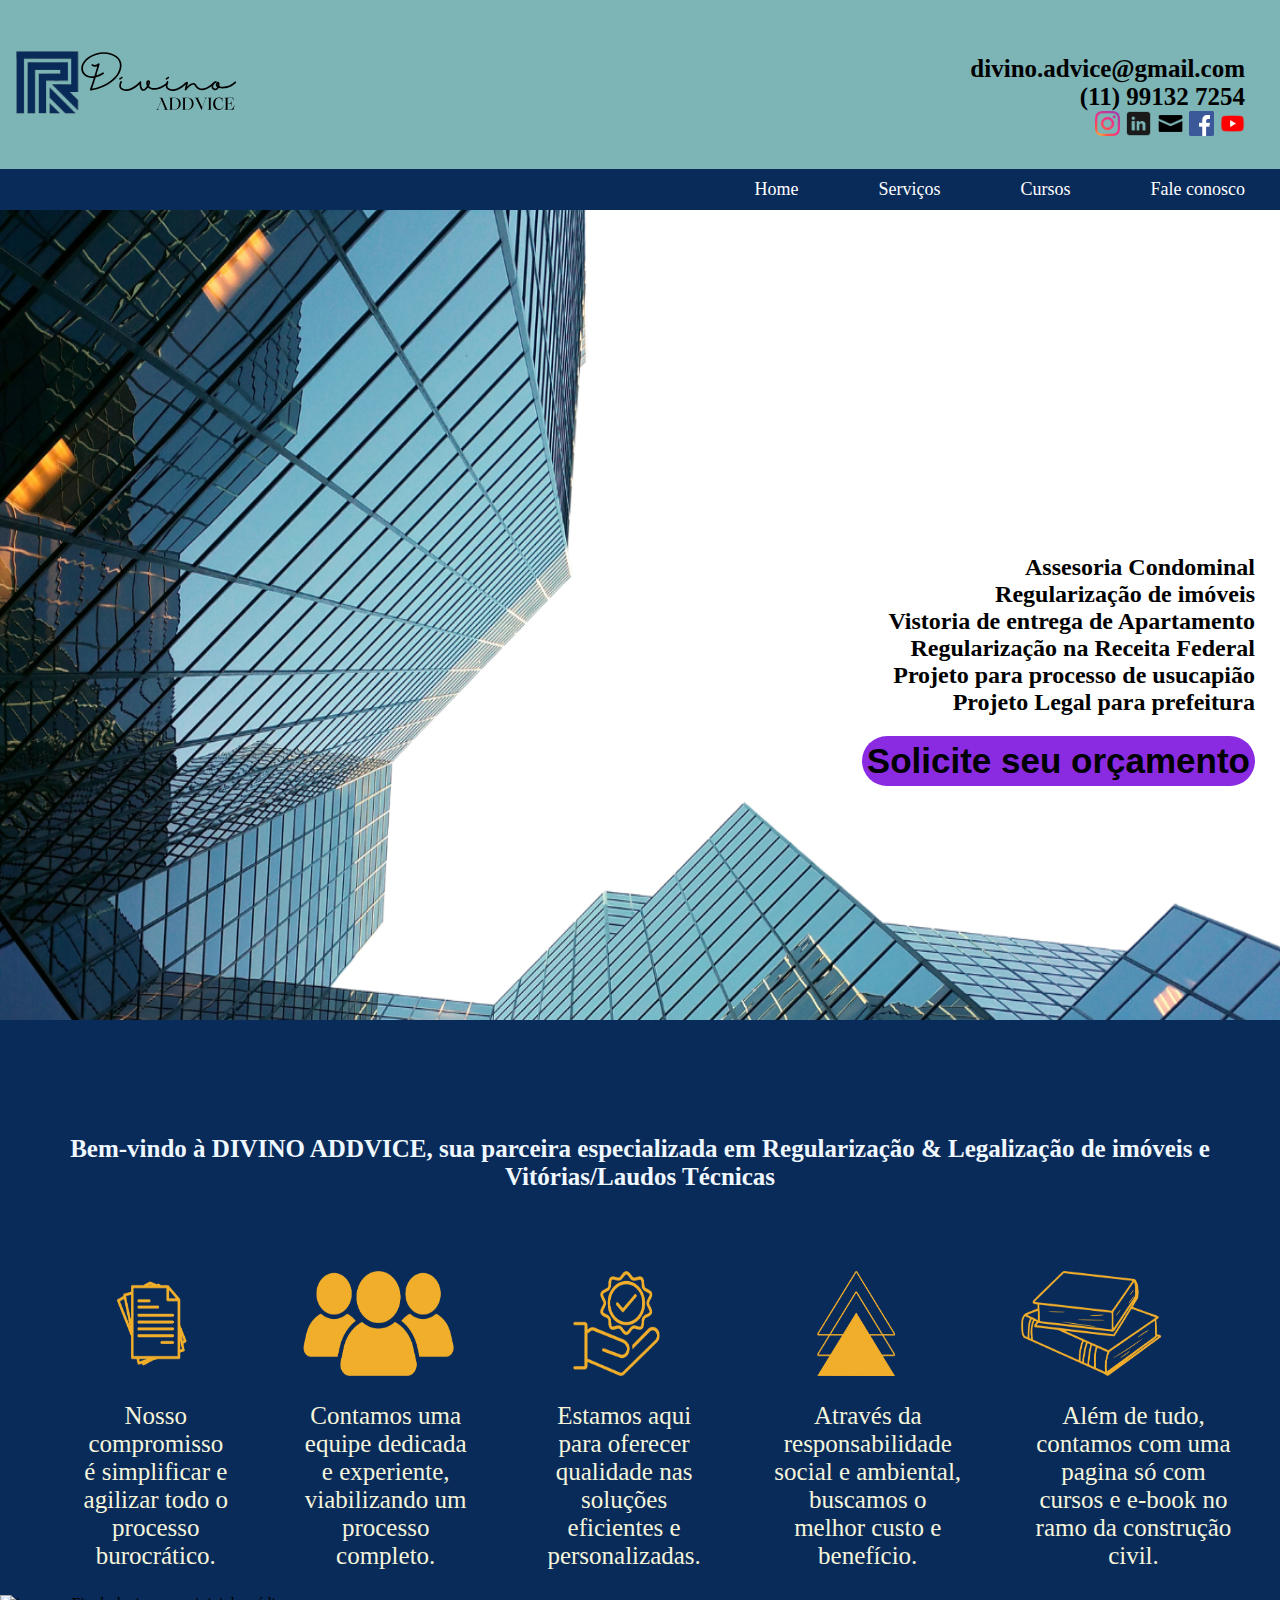
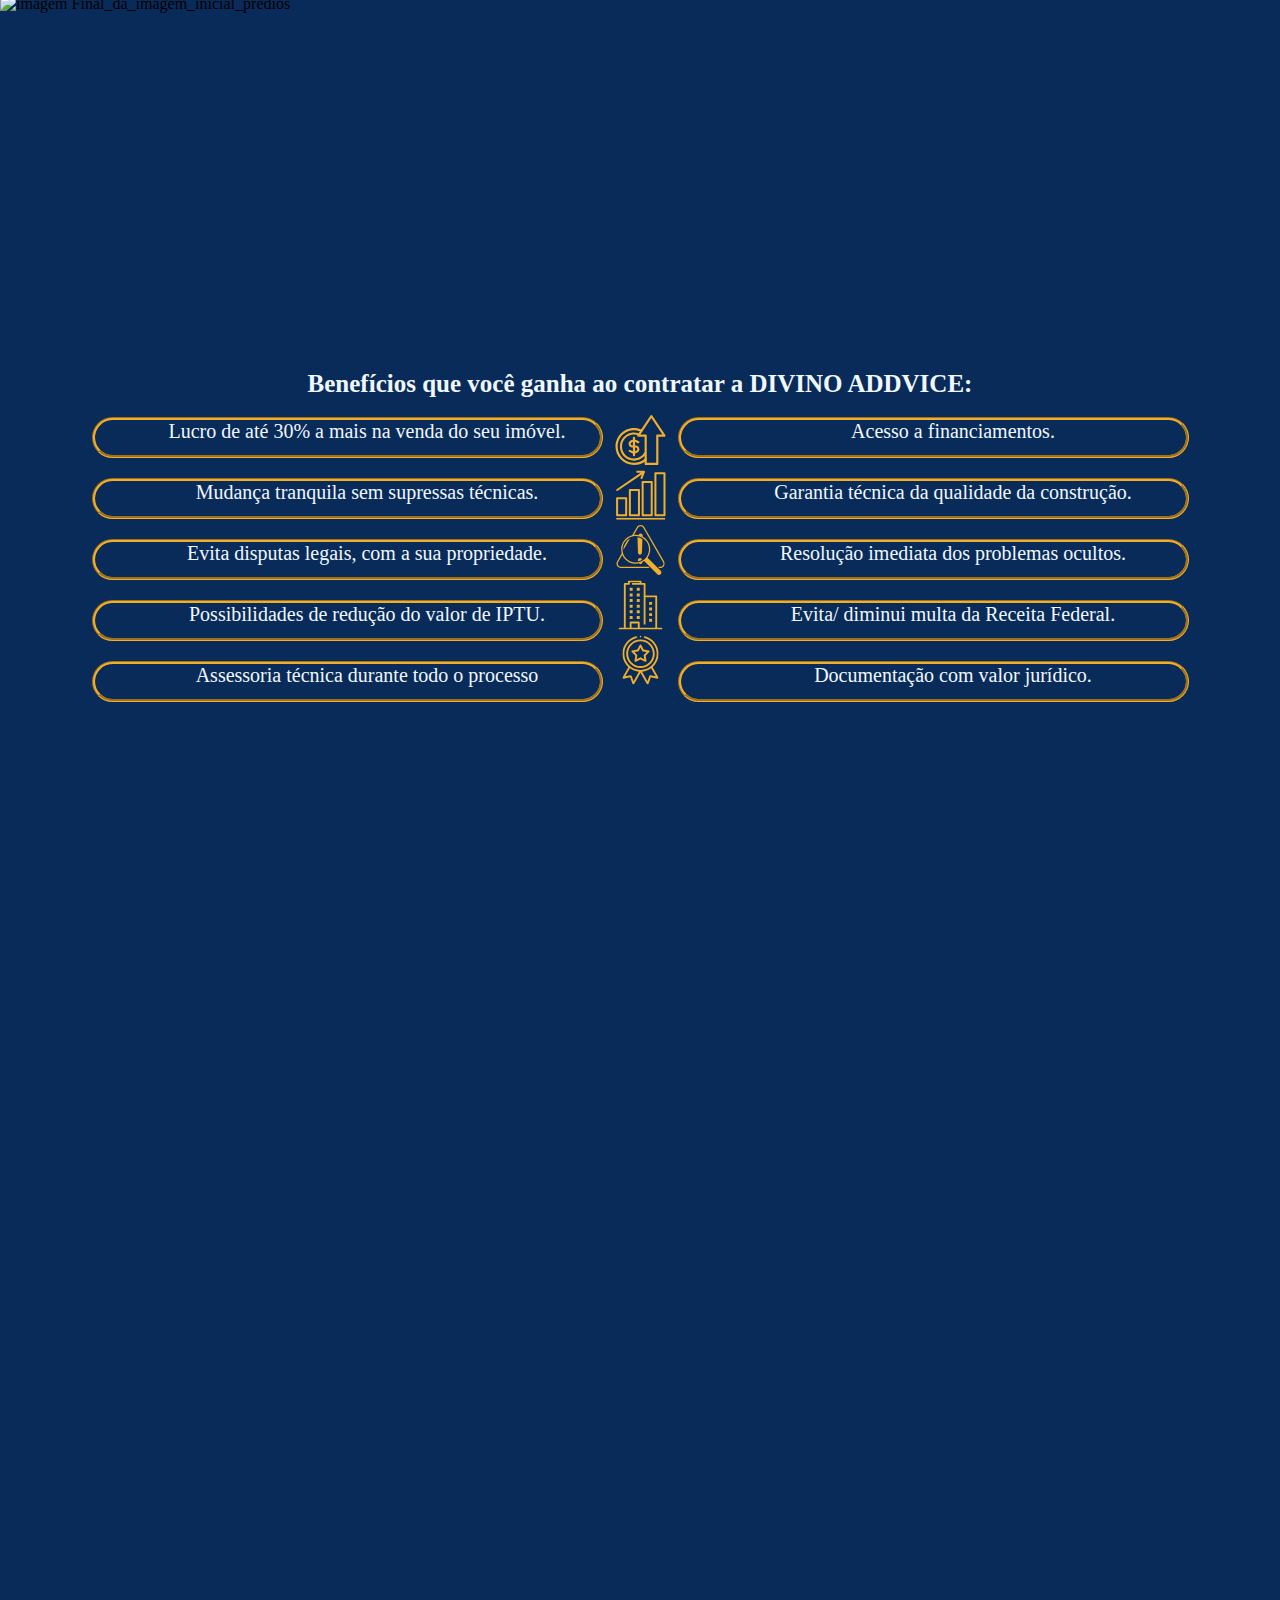
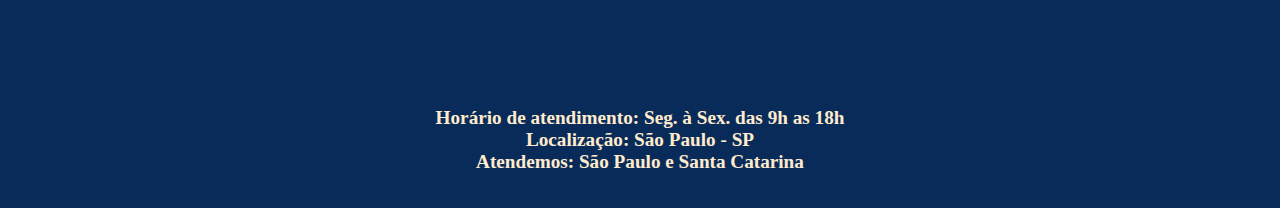
==== commit ee8fbe35: "Botão whats adicionado" ====
--- a/index.html
+++ b/index.html
@@ -131,7 +131,7 @@
                 <li><a href="index.html">Home</a></li>
                 <li><a href="Serviços.html">Serviços</a></li>
                 <li><a href="link-dos-seus-cursos">Cursos</a></li>
-                <li><a href="link-para-fale-conosco">Fale conosco</a></li>
+                <li><a href="FaleConosco.html">Fale conosco</a></li>
            
             </div>
             <div class="central">
@@ -165,6 +165,14 @@
 </ul>
 </section>
     <style>
+            .menu li a {
+            color: white; /* Cor padrão do texto */
+            text-decoration: none; /* Remover sublinhado padrão */
+            transition: color 0.3s; /* Transição suave de cor */
+        }
+        .menu li a:hover {
+            color: blue; /* Cor do texto ao passar o mouse */
+        }
         .menu_2{
             display: flex;
             list-style-type: none;
